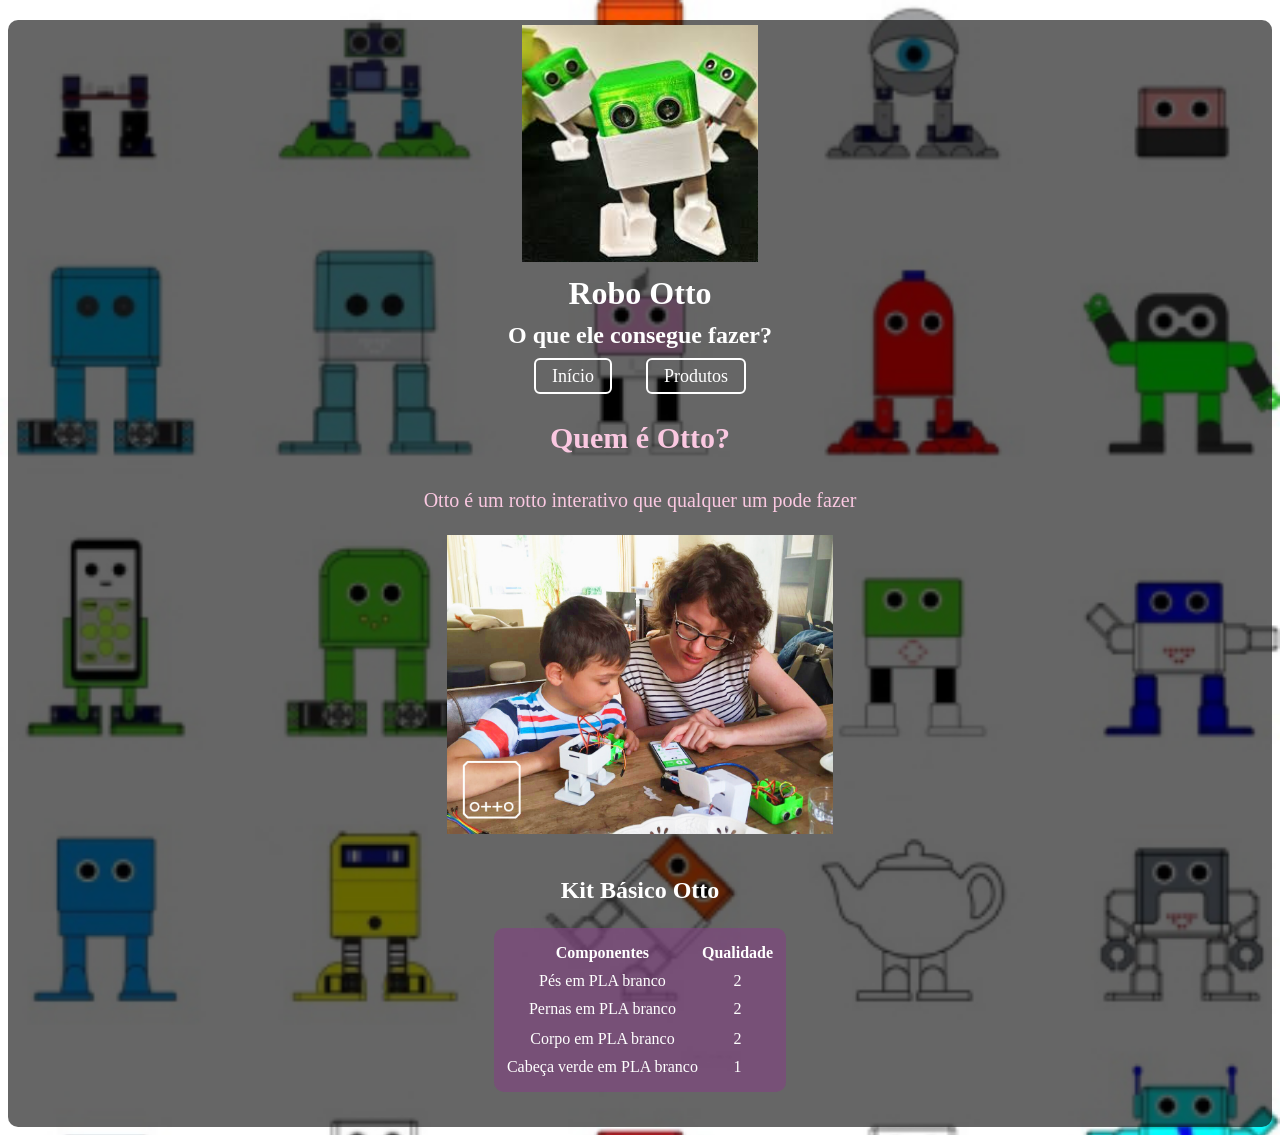
==== index.html @ 86086fb7 "first commit" ====
<!DOCTYPE html>
<html lang="en">
<head>
    <meta charset="UTF-8">
    <meta name="viewport" content="width=device-width, initial-scale=1.0">
    <title>Site Robo Otto</title>
    <link rel="stylesheet" href="CSS/styles.css">
</head>
<body>
    <main>
        <div class="logo">
            <img src="img/ottologo.jpg" alt="Robo Otto" width="20%" height="20%">
        </div>
        <h1 class="manchete">Robo Otto</h1>
        <h2 class="headline">O que ele consegue fazer?</h2>

        <nav class="menu">
            <a href="index.html">Início</a>
            <a href="produto.html">Produtos</a>
        </nav>

        <div class="video">
            <source src="video/ottomovie.mp4" type="video/mp4">

        </div>
        <article>
            <h1> Quem é Otto?</h1>
            <p> Otto é um rotto interativo que qualquer um pode fazer</p>

            <figure>
                <img src ="img/otto.jpg" alt="Mãe e filho montando um robo" width="35%" height="35%">
            </figure>
        </article>
<div class="kibotto">
    <h2>Kit Básico Otto</h2>
    <table>
        <thead>
            <tr>
                <th>Componentes</th>
                <th>Qualidade</th>
            </tr>
        </thead>
        <tbody>
            <tr>
                <td>Pés em PLA branco</td>
                <td>2</td>
            </tr>
            <tr>
                <td>Pernas em PLA branco</td>
                <td>2</td>
            </tr>
            <tr>
                <tr>
                <td>Corpo em PLA branco</td>
                <td>2</td>
            </tr>
            <tr>
                <td>Cabeça verde em PLA branco</td>
                <td>1</td>
              </tr>
        </tbody>
    </table>
</div>
    </main>
</body>
</html>
---- CSS/styles.css ----
body{
/* background-color:#3cb371;*/
background-image:url("../img/bgotto.jpg");
background-repeat:repeat;
background-size:100%;
font-family:'Lato';
line-height:1.5;
color:white;

}

main {
background-color: rgba(0,0,0,0.6);
padding:5px 40px;
margin-top: 20px;
border-radius:10px;
}

.logo, .manchete, .headline
{
margin:0;
text-align:center;
}

article
{
text-align:center;
font-style:normal;
font-size:20px;
color: rgb(250,200,225);
}

.menu
{
text-align:center;
margin:10px 0;
}

.menu a
{
color:white;
text-decoration:none;
font-size:18px;
margin:0 15px;
padding:6px 16px;
border:2px solid white;
border-radius:6px;
}

.menu a:hover
{
background:rgba(255,255,255,0.2);
}

.kibotto
{
margin:30px 0;
text-align:center;
width:100%;
}
.kibotto table
{
background:rgba(130,65,130,0.6);
border-radius:10px;
padding:10px;
margin:auto;

}
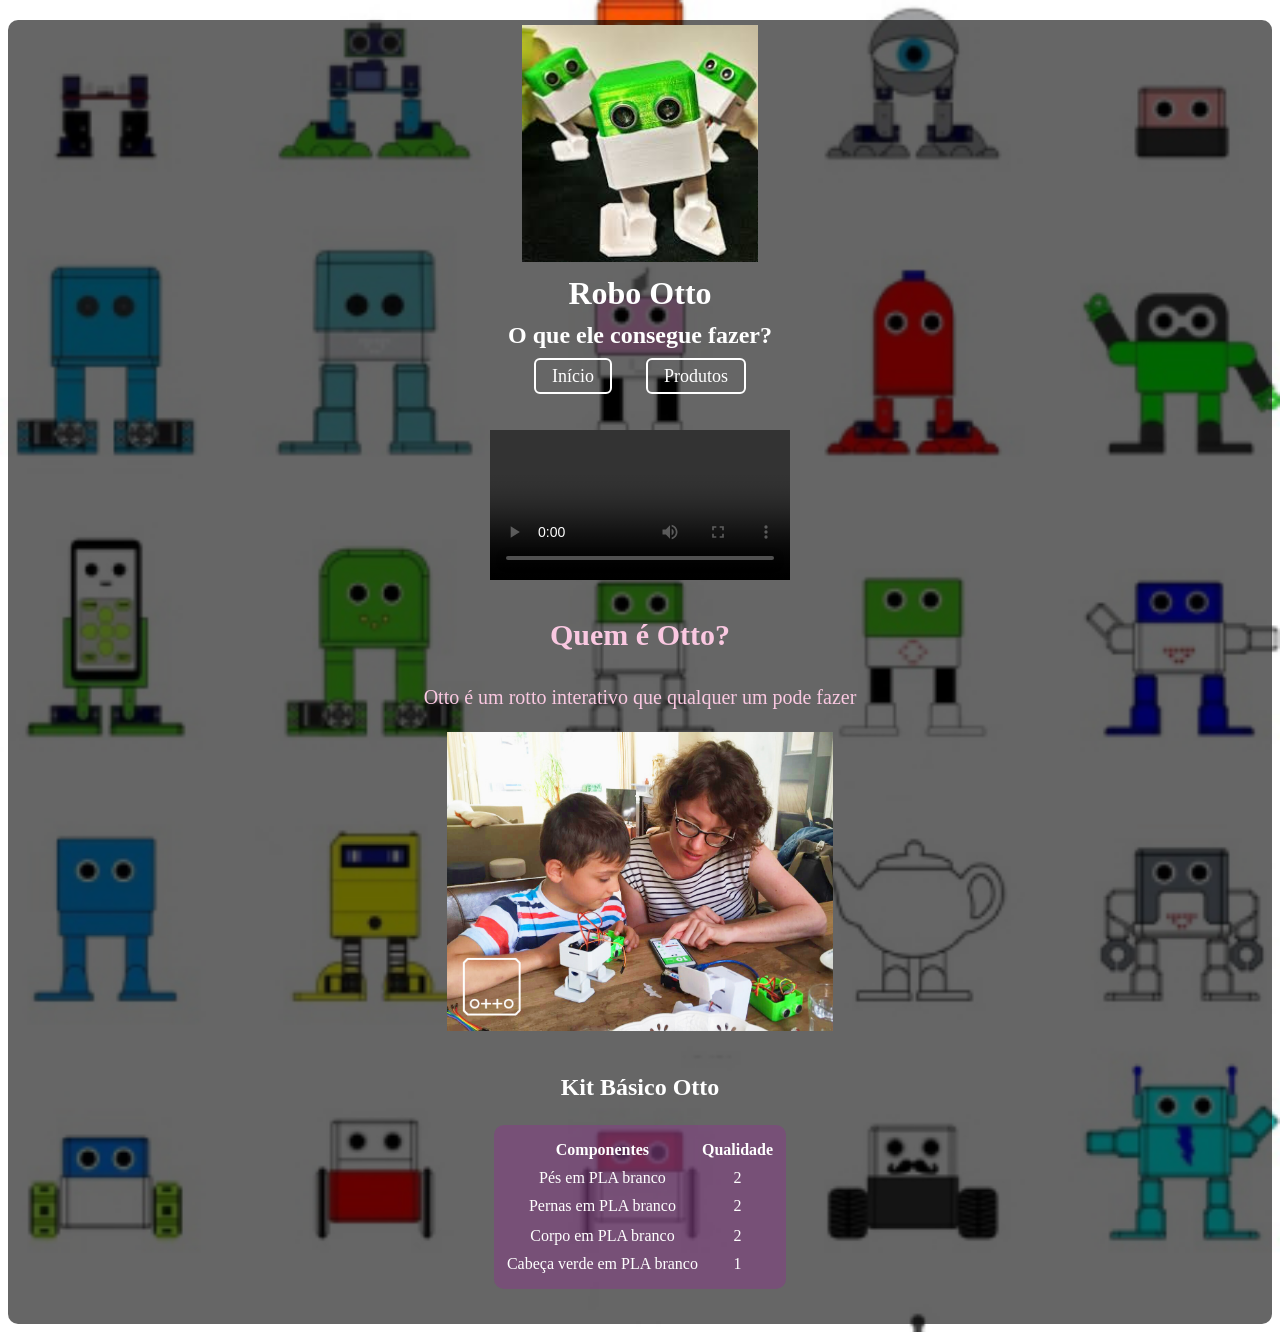
==== commit 0bc1a0c7: "update video" ====
--- a/index.html
+++ b/index.html
@@ -20,8 +20,9 @@
         </nav>
 
         <div class="video">
-            <source src="video/ottomovie.mp4" type="video/mp4">
-
+            <video width="300px" height="150px" controls>
+                <source src="video/ottomovie.mp4" type="video/mp4">
+            </video>
         </div>
         <article>
             <h1> Quem é Otto?</h1>
--- a/CSS/styles.css
+++ b/CSS/styles.css
@@ -65,4 +65,9 @@
 padding:10px;
 margin:auto;
 
+}
+
+.video{
+    margin-top: 40px;
+    text-align: center;
 }
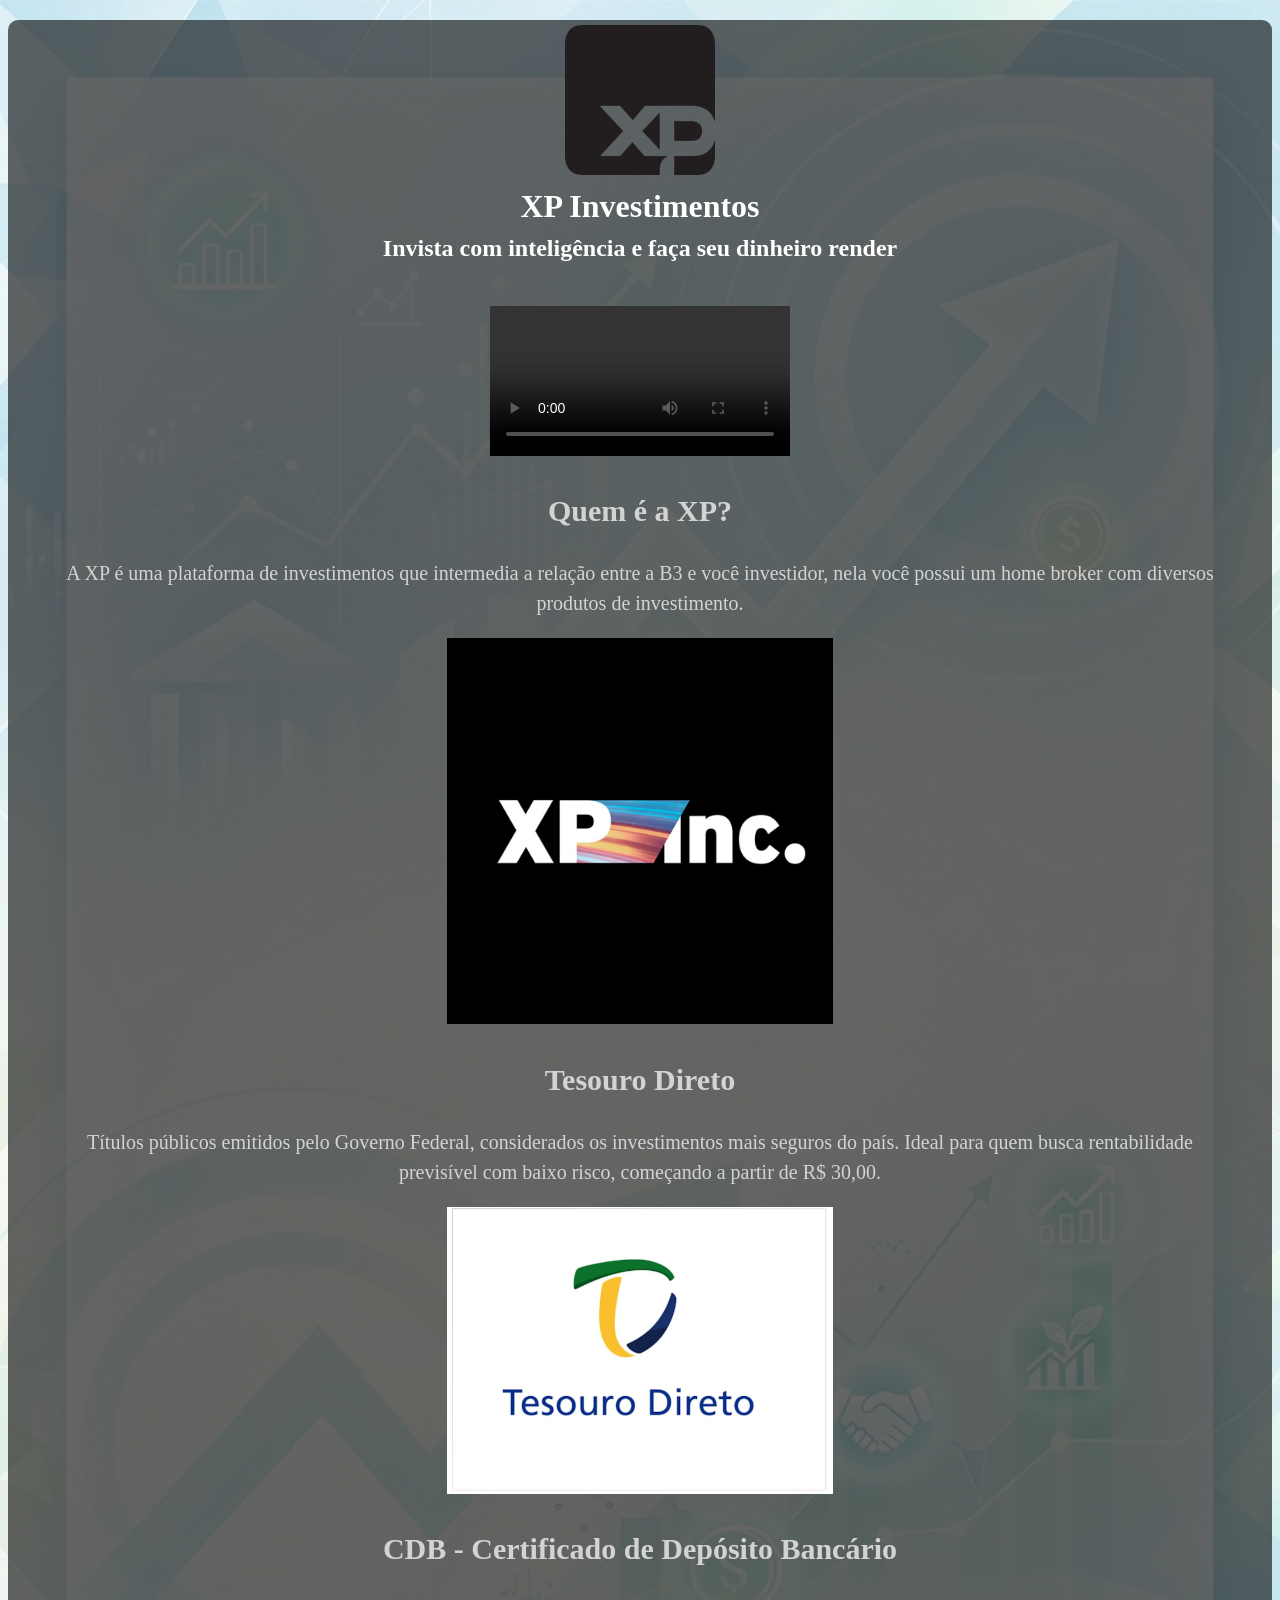
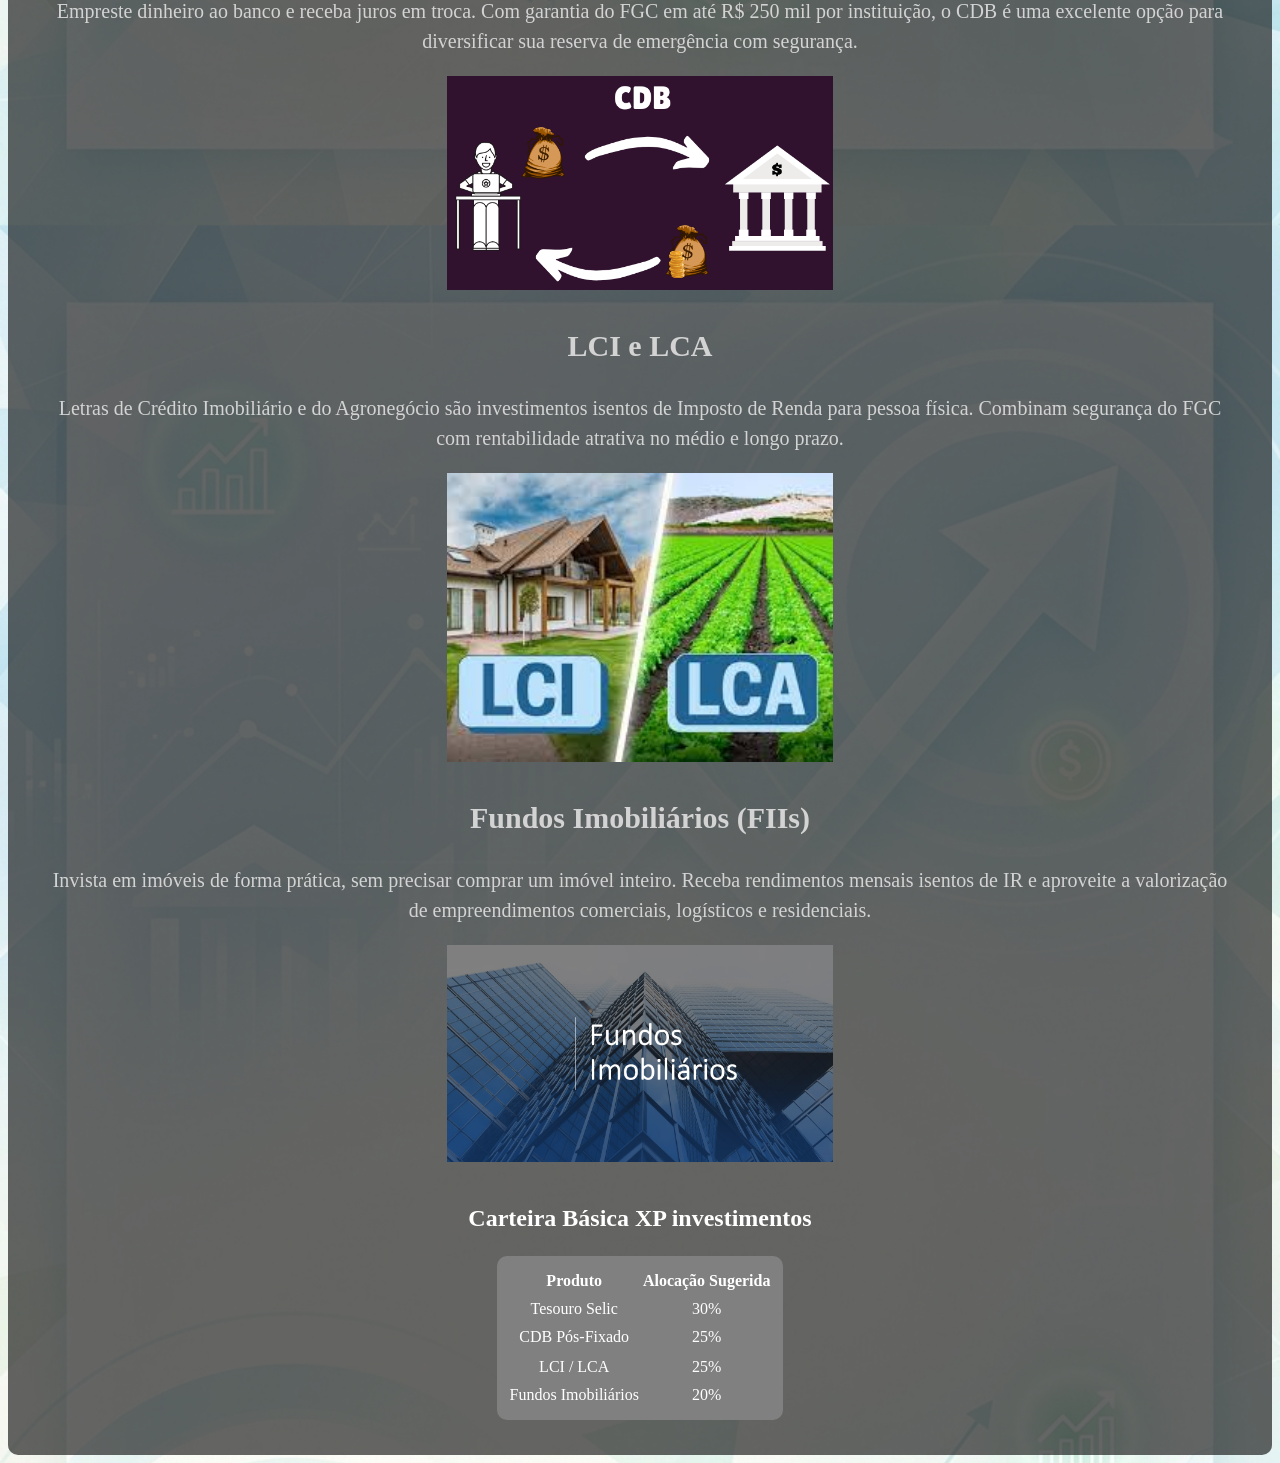
==== commit 28be00e4: "update xp" ====
--- a/index.html
+++ b/index.html
@@ -1,67 +1,142 @@
-<!DOCTYPE html>
-<html lang="en">
-<head>
-    <meta charset="UTF-8">
-    <meta name="viewport" content="width=device-width, initial-scale=1.0">
-    <title>Site Robo Otto</title>
-    <link rel="stylesheet" href="CSS/styles.css">
-</head>
-<body>
+<!doctype html>
+<html lang="pt-BR">
+  <head>
+    <meta charset="UTF-8" />
+    <meta name="viewport" content="width=device-width, initial-scale=1.0" />
+    <title>Site XP Investimentos</title>
+    <link rel="stylesheet" href="CSS/styles.css" />
+  </head>
+  <body>
     <main>
-        <div class="logo">
-            <img src="img/ottologo.jpg" alt="Robo Otto" width="20%" height="20%">
-        </div>
-        <h1 class="manchete">Robo Otto</h1>
-        <h2 class="headline">O que ele consegue fazer?</h2>
+      <div class="logo">
+        <img
+          src="img/logo_xp.png"
+          alt="XP investimentos"
+          width="150px"
+          height="150px"
+        />
+      </div>
+      <h1 class="manchete">XP Investimentos</h1>
+      <h2 class="headline">
+        Invista com inteligência e faça seu dinheiro render
+      </h2>
 
-        <nav class="menu">
-            <a href="index.html">Início</a>
-            <a href="produto.html">Produtos</a>
-        </nav>
+      <div class="video">
+        <video width="300px" height="150px" controls>
+          <source src="video/produtos_investimentos.mp4" type="video/mp4" />
+        </video>
+      </div>
+      <article>
+        <h1>Quem é a XP?</h1>
+        <p>
+          A XP é uma plataforma de investimentos que intermedia a relação entre
+          a B3 e você investidor, nela você possui um home broker com diversos
+          produtos de investimento.
+        </p>
 
-        <div class="video">
-            <video width="300px" height="150px" controls>
-                <source src="video/ottomovie.mp4" type="video/mp4">
-            </video>
-        </div>
-        <article>
-            <h1> Quem é Otto?</h1>
-            <p> Otto é um rotto interativo que qualquer um pode fazer</p>
+        <figure>
+          <img
+            src="img/xp_logo_2.jpg"
+            alt="Investidor analisando gráficos financeiros"
+            width="35%"
+            height="35%"
+          />
+        </figure>
+      </article>
 
-            <figure>
-                <img src ="img/otto.jpg" alt="Mãe e filho montando um robo" width="35%" height="35%">
-            </figure>
-        </article>
-<div class="kibotto">
-    <h2>Kit Básico Otto</h2>
-    <table>
-        <thead>
+      <article id="produtos">
+        <h1>Tesouro Direto</h1>
+        <p>
+          Títulos públicos emitidos pelo Governo Federal, considerados os
+          investimentos mais seguros do país. Ideal para quem busca
+          rentabilidade previsível com baixo risco, começando a partir de R$
+          30,00.
+        </p>
+        <figure>
+          <img
+            src="img/tesouro_direto.webp"
+            alt="Tesouro Direto"
+            width="35%"
+            height="35%"
+          />
+        </figure>
+      </article>
+
+      <article>
+        <h1>CDB - Certificado de Depósito Bancário</h1>
+        <p>
+          Empreste dinheiro ao banco e receba juros em troca. Com garantia do
+          FGC em até R$ 250 mil por instituição, o CDB é uma excelente opção
+          para diversificar sua reserva de emergência com segurança.
+        </p>
+        <figure>
+          <img
+            src="img/cdb.png"
+            alt="CDB Certificado de Depósito Bancário"
+            width="35%"
+            height="35%"
+          />
+        </figure>
+      </article>
+
+      <article>
+        <h1>LCI e LCA</h1>
+        <p>
+          Letras de Crédito Imobiliário e do Agronegócio são investimentos
+          isentos de Imposto de Renda para pessoa física. Combinam segurança do
+          FGC com rentabilidade atrativa no médio e longo prazo.
+        </p>
+        <figure>
+          <img src="img/lci-lca.jpg" alt="LCI e LCA" width="35%" height="35%" />
+        </figure>
+      </article>
+
+      <article>
+        <h1>Fundos Imobiliários (FIIs)</h1>
+        <p>
+          Invista em imóveis de forma prática, sem precisar comprar um imóvel
+          inteiro. Receba rendimentos mensais isentos de IR e aproveite a
+          valorização de empreendimentos comerciais, logísticos e residenciais.
+        </p>
+        <figure>
+          <img
+            src="img/fundos-imobiliarios.jpg"
+            alt="Fundos Imobiliários"
+            width="35%"
+            height="35%"
+          />
+        </figure>
+      </article>
+      <div class="kibotto">
+        <h2>Carteira Básica XP investimentos</h2>
+        <table>
+          <thead>
             <tr>
-                <th>Componentes</th>
-                <th>Qualidade</th>
+              <th>Produto</th>
+              <th>Alocação Sugerida</th>
             </tr>
-        </thead>
-        <tbody>
+          </thead>
+          <tbody>
             <tr>
-                <td>Pés em PLA branco</td>
-                <td>2</td>
+              <td>Tesouro Selic</td>
+              <td>30%</td>
             </tr>
             <tr>
-                <td>Pernas em PLA branco</td>
-                <td>2</td>
+              <td>CDB Pós-Fixado</td>
+              <td>25%</td>
+            </tr>
+            <tr></tr>
+            <tr>
+              <td>LCI / LCA</td>
+              <td>25%</td>
             </tr>
             <tr>
-                <tr>
-                <td>Corpo em PLA branco</td>
-                <td>2</td>
+              <td>Fundos Imobiliários</td>
+              <td>20%</td>
             </tr>
-            <tr>
-                <td>Cabeça verde em PLA branco</td>
-                <td>1</td>
-              </tr>
-        </tbody>
-    </table>
-</div>
+          </tbody>
+        </table>
+      </div>
     </main>
-</body>
-</html>+  </body>
+</html>
--- a/CSS/styles.css
+++ b/CSS/styles.css
@@ -1,6 +1,6 @@
 body{
 /* background-color:#3cb371;*/
-background-image:url("../img/bgotto.jpg");
+background-image:url("../img/fund.png");
 background-repeat:repeat;
 background-size:100%;
 font-family:'Lato';
@@ -27,7 +27,7 @@
 text-align:center;
 font-style:normal;
 font-size:20px;
-color: rgb(250,200,225);
+color: lightgray;
 }
 
 .menu
@@ -60,7 +60,7 @@
 }
 .kibotto table
 {
-background:rgba(130,65,130,0.6);
+background:gray;
 border-radius:10px;
 padding:10px;
 margin:auto;
